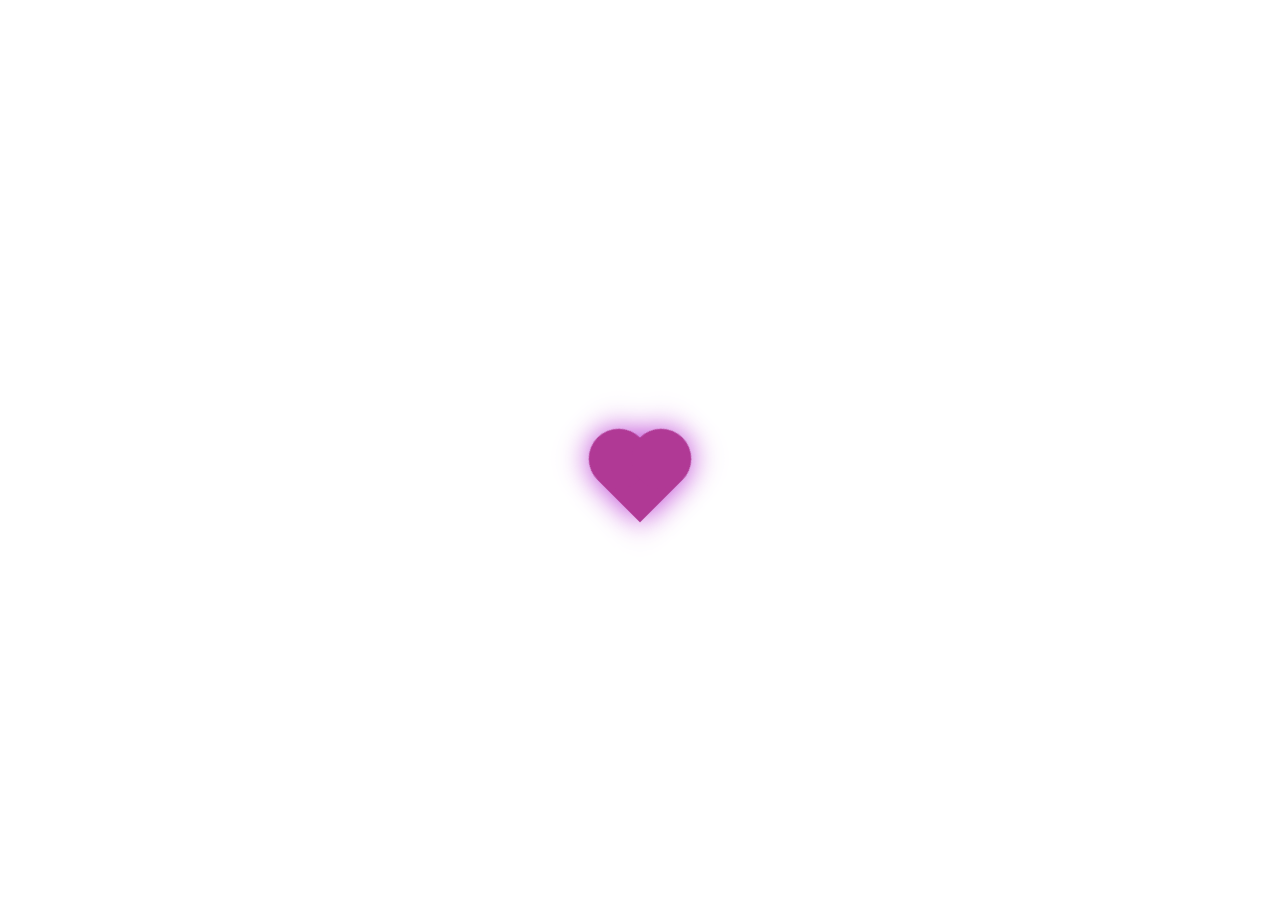
==== index.html @ 5df94319 "Add files via upload updated all files" ====
<!DOCTYPE html>
<html lang="en">
<head>
  <meta charset="UTF-8" />
  <meta name="viewport" content="width=device-width, initial-scale=1" />
  <title>Classic CSS Heart</title>
  <link rel="stylesheet" href="style.css" />
</head>
<body>

  <div class="big-heart"></div>

  <div id="rain"></div>

  <!-- <div class="floor"></div> -->

  <script src="script.js"></script>
</body>
</html>
---- style.css ----
html, body {
  margin: 0;
  padding: 0;
  height: auto;             /* no full 100% height */
  min-height: 100vh;        /* ensures it fills the viewport */
  overflow: hidden;
  background: radial-gradient(circle at top, white);
  font-family: system-ui, sans-serif;
  display: flex;
  justify-content: center;
  align-items: center;      /* vertically center the container */
}

/* === BIG CLASSIC HEART (smaller) === */
.big-heart {
  position: absolute;
  top: 50%;                /* slightly above center */
  left: 50%;
  width: 60px;            /* smaller desktop size */
  height: 60px;           /* square for perfect heart */
  background: #B03995;
  transform: translateX(-50%) rotate(-45deg);
  animation: pulse 3s ease-in-out infinite;
  filter: drop-shadow(0 0 15px #BB3DD4);
  z-index: 10;
}

.big-heart::before,
.big-heart::after {
  content: "";
  position: absolute;
  width: 60px;            /* match big heart size */
  height: 60px;           /* square for heart lobes */
  background: inherit;
  border-radius: 50%;
}

.big-heart::before {
  top: -30px;             /* half of height */
  left: 0;
}

.big-heart::after {
  top: 0;
  left: 30px;             /* half of width */
}

/* Pulse animation */
@keyframes pulse {
  0%, 100% { transform: translateX(-50%) rotate(-45deg) scale(1); }
  50%      { transform: translateX(-50%) rotate(-45deg) scale(1.08); }
}

/* === FALLING SMALL HEARTS (smaller) === */
#rain {
  position: absolute;
  width: 100%;
  height: 100%;
  pointer-events: none;
}

.heart {
  position: absolute;
  top: -20px;
  width: 10px;   /* smaller */
  height: 10px;  /* smaller */
  background: #B03995;
  transform: rotate(-45deg);
  filter: drop-shadow(0 0 4px #BB3DD4);
  animation: fall linear forwards;
}

.heart::before,
.heart::after {
  content: "";
  /* position: absolute; */
  width: 10px;
  height: 10px;
  background: inherit;
  border-radius: 50%;
}

.heart::before { top: -5px; left: 0; }
.heart::after { left: 5px; top: 0; }

@keyframes fall {
  to { transform: translateY(100vh) rotate(-45deg); opacity: 0; }
}

/* === FLOOR REFLECTION === */
/* .floor {
  position: absolute;
  bottom: 0;
  width: 100%;
  height: 120px;
  background: linear-gradient(to top, #B03995, transparent);
} */

/* === MEDIA QUERIES FOR MOBILE === */
@media (max-width: 768px) {
  /* Big heart - smaller for tablet */
  .big-heart { 
    position: absolute;
    top: 30%; 
    width: 12vw; 
    height: 12vw;
    
  }

  /* Pseudo-elements proportional to big heart */
  .big-heart::before, .big-heart::after { 
    width: 12vw;    /* match big heart size */
    height: 12vw;   /* square for perfect lobes */
  }
  .big-heart::before { 
    top: -6vw;      /* half of height */
  }
  .big-heart::after { 
    left: 6vw;      /* half of width */
  }

  /* Falling hearts smaller and proportional */
  .heart { 
    width: 1.5vw; 
    height: 1.5vw; 
  }
  .heart::before, .heart::after { 
    width: 1.5vw; 
    height: 1.5vw; 
  }
  .heart::before { top: -0.75vw; }   /* half of heart size */
  .heart::after { left: 0.75vw; }    /* half of heart size */

  /* Floor smaller for tablet */
  /* .floor { height: 12vh; } */
}

@media (max-width: 480px) {
  /* Bigger big heart for mobile */
  .big-heart { 
    position: absolute;
    top: 35%;            
    left: 50%;
    width: 10vw;          /* bigger than before */
    height: 10vw;         /* square for perfect heart */
    transform: translateX(-50%) rotate(-45deg);
  }

  .big-heart::before { 
    width: 10vw;
    height: 10vw;
    top: -5vw;           /* half of height */
    left: 0;
  }
  .big-heart::after { 
    width: 10vw;
    height: 10vw;
    top: 0;
    left: 5vw;           /* half of width */
  }

  /* Bigger falling hearts */
  .heart { 
    width: 0.8vw; 
    height: 0.8vw; 
  }
  .heart::before, .heart::after { 
    width: 0.8vw; 
    height: 0.8vw; 
  }
  .heart::before { top: -0.4vw; }   /* half of heart size */
  .heart::after { left: 0.4vw; }    /* half of heart size */

  /* Floor height slightly bigger */
  .floor { height: 12vh; }
}
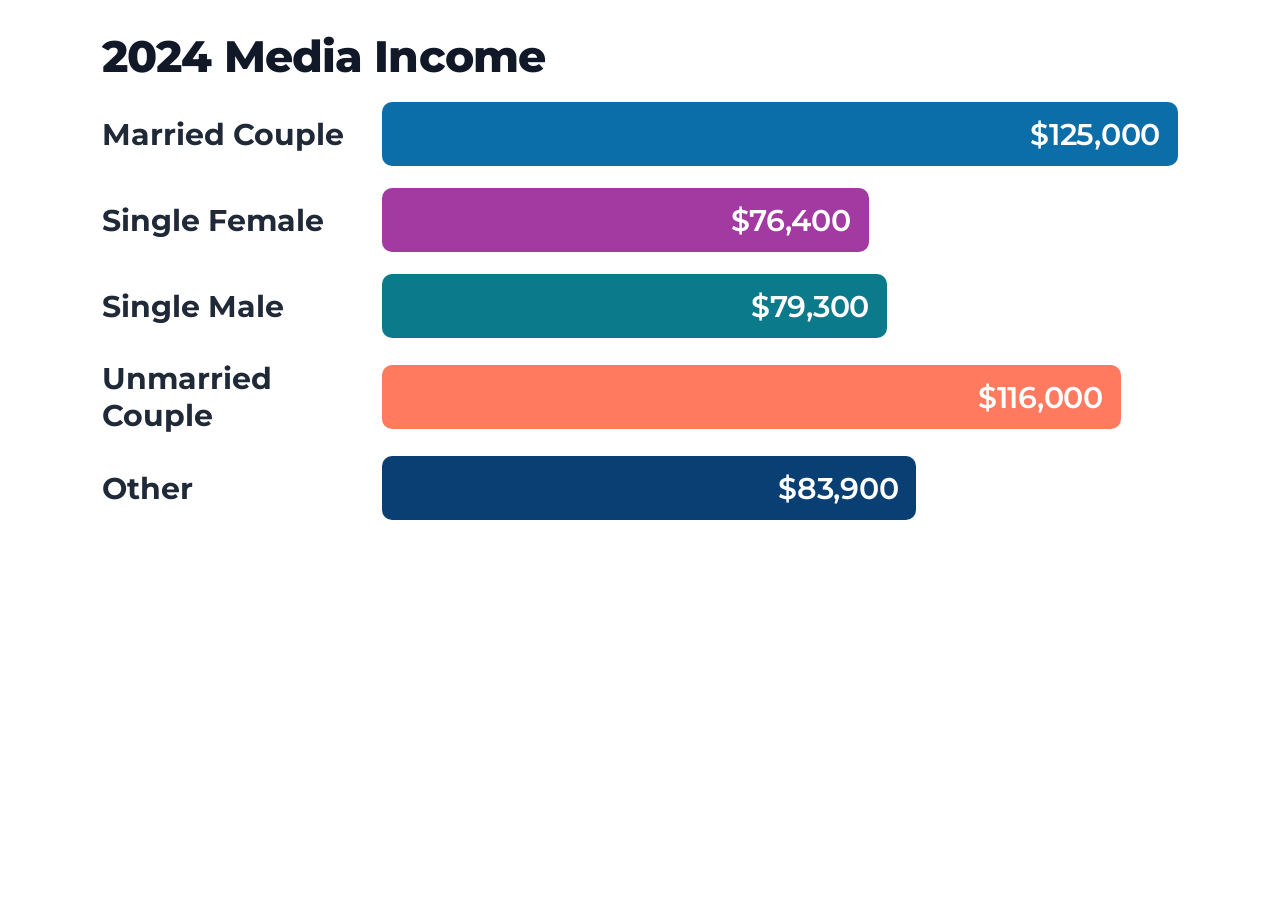
==== commit a06f4543: "Add files via upload" ====
--- a/index.html
+++ b/index.html
@@ -1,19 +1,66 @@
-<!DOCTYPE html>
+<!doctype html>
 <html lang="en">
 <head>
-  <meta charset="UTF-8" />
+  <meta charset="utf-8" />
   <meta name="viewport" content="width=device-width, initial-scale=1" />
-  <title>Classic CSS Heart</title>
+  <title>2024 Median Income</title>
+
+  <link rel="preconnect" href="https://fonts.googleapis.com">
+  <link rel="preconnect" href="https://fonts.gstatic.com" crossorigin>
+  <link href="https://fonts.googleapis.com/css2?family=Montserrat:wght@400;600;700;800&display=swap" rel="stylesheet">
   <link rel="stylesheet" href="style.css" />
+
 </head>
+
 <body>
+  <div class="wrap">
+    <h1>2024 Media Income</h1>
 
-  <div class="big-heart"></div>
+    <div class="row">
+      <div class="label">Married Couple</div>
+      <div class="barTrack">
+        <div class="bar bar--married" style="width: 100%;">
+          <span class="value">$125,000</span>
+        </div>
+      </div>
+    </div>
 
-  <div id="rain"></div>
+    <div class="row">
+      <div class="label">Single Female</div>
+      <div class="barTrack">
+        <div class="bar bar--female" style="width: 61.12%;">
+          <span class="value">$76,400</span>
+        </div>
+      </div>
+    </div>
 
-  <!-- <div class="floor"></div> -->
+    <div class="row">
+      <div class="label">Single Male</div>
+      <div class="barTrack">
+        <div class="bar bar--male" style="width: 63.44%;">
+          <span class="value">$79,300</span>
+        </div>
+      </div>
+    </div>
 
-  <script src="script.js"></script>
+    <div class="row">
+      <div class="label">Unmarried Couple</div>
+      <div class="barTrack">
+        <div class="bar bar--unmarried" style="width: 92.8%;">
+          <span class="value">$116,000</span>
+        </div>
+      </div>
+    </div>
+
+    <div class="row">
+      <div class="label">Other</div>
+      <div class="barTrack">
+        <div class="bar bar--other" style="width: 67.12%;">
+          <span class="value">$83,900</span>
+        </div>
+      </div>
+    </div>
+
+  </div>
 </body>
-</html>
+</html>
--- a/style.css
+++ b/style.css
@@ -1,177 +1,96 @@
-html, body {
-  margin: 0;
-  padding: 0;
-  height: auto;             /* no full 100% height */
-  min-height: 100vh;        /* ensures it fills the viewport */
-  overflow: hidden;
-  background: radial-gradient(circle at top, white);
-  font-family: system-ui, sans-serif;
-  display: flex;
-  justify-content: center;
-  align-items: center;      /* vertically center the container */
+:root{
+  --bg:#ffffff;
+  --text:#111827;
+
+  /* bar colors (tweak as you like) */
+  --c-married:#0b6ea8;     /* blue */
+  --c-female:#a33aa2;      /* purple */
+  --c-male:#0b7a8a;        /* teal */
+  --c-unmarried:#ff7a5e;   /* coral */
+  --c-other:#0a3f73;       /* dark blue */
+
+  /* sizing */
+  --bar-h: 64px;
+  --radius: 10px;
+  --container-max: 1120px;
 }
 
-/* === BIG CLASSIC HEART (smaller) === */
-.big-heart {
-  position: absolute;
-  top: 50%;                /* slightly above center */
-  left: 50%;
-  width: 60px;            /* smaller desktop size */
-  height: 60px;           /* square for perfect heart */
-  background: #B03995;
-  transform: translateX(-50%) rotate(-45deg);
-  animation: pulse 3s ease-in-out infinite;
-  filter: drop-shadow(0 0 15px #BB3DD4);
-  z-index: 10;
+*{ box-sizing:border-box; }
+
+body{
+  margin:0;
+  font-family: "Montserrat", system-ui, -apple-system, Segoe UI, Roboto, Helvetica, Arial, "Apple Color Emoji","Segoe UI Emoji";
+  background: var(--bg);
+  color: var(--text);
 }
 
-.big-heart::before,
-.big-heart::after {
-  content: "";
-  position: absolute;
-  width: 60px;            /* match big heart size */
-  height: 60px;           /* square for heart lobes */
-  background: inherit;
-  border-radius: 50%;
+.wrap{
+  max-width: var(--container-max);
+  margin: 32px auto 48px;
+  padding: 0 22px;
 }
 
-.big-heart::before {
-  top: -30px;             /* half of height */
-  left: 0;
+h1{
+  margin: 0 0 22px;
+  font-size: 44px;
+  line-height: 1.1;
+  font-weight: 800;
+  letter-spacing: -0.02em;
 }
 
-.big-heart::after {
-  top: 0;
-  left: 30px;             /* half of width */
+.row{
+  display:grid;
+  grid-template-columns: 260px 1fr;
+  gap: 20px;
+  align-items: center;
+  margin: 22px 0;
 }
 
-/* Pulse animation */
-@keyframes pulse {
-  0%, 100% { transform: translateX(-50%) rotate(-45deg) scale(1); }
-  50%      { transform: translateX(-50%) rotate(-45deg) scale(1.08); }
+.label{
+  font-size: 30px;
+  font-weight: 700;
+  color: #1f2937;
 }
 
-/* === FALLING SMALL HEARTS (smaller) === */
-#rain {
-  position: absolute;
-  width: 100%;
-  height: 100%;
-  pointer-events: none;
+.barTrack{
+  width:100%;
+  height: var(--bar-h);
+  border-radius: var(--radius);
 }
 
-.heart {
-  position: absolute;
-  top: -20px;
-  width: 10px;   /* smaller */
-  height: 10px;  /* smaller */
-  background: #B03995;
-  transform: rotate(-45deg);
-  filter: drop-shadow(0 0 4px #BB3DD4);
-  animation: fall linear forwards;
+.bar{
+  height: 100%;
+  border-radius: var(--radius);
+  display:flex;
+  align-items:center;
+  justify-content:flex-end;
+  padding-right: 18px;
+  min-width: 140px; /* keeps value readable on small widths */
 }
 
-.heart::before,
-.heart::after {
-  content: "";
-  /* position: absolute; */
-  width: 10px;
-  height: 10px;
-  background: inherit;
-  border-radius: 50%;
+.value{
+  color: #fff;
+  font-size: 30px;
+  font-weight: 600;
+  letter-spacing: -0.01em;
+  white-space: nowrap;
 }
 
-.heart::before { top: -5px; left: 0; }
-.heart::after { left: 5px; top: 0; }
+/* colors */
+.bar--married{ background: var(--c-married); }
+.bar--female{ background: var(--c-female); }
+.bar--male{ background: var(--c-male); }
+.bar--unmarried{ background: var(--c-unmarried); }
+.bar--other{ background: var(--c-other); }
 
-@keyframes fall {
-  to { transform: translateY(100vh) rotate(-45deg); opacity: 0; }
-}
-
-/* === FLOOR REFLECTION === */
-/* .floor {
-  position: absolute;
-  bottom: 0;
-  width: 100%;
-  height: 120px;
-  background: linear-gradient(to top, #B03995, transparent);
-} */
-
-/* === MEDIA QUERIES FOR MOBILE === */
-@media (max-width: 768px) {
-  /* Big heart - smaller for tablet */
-  .big-heart { 
-    position: absolute;
-    top: 30%; 
-    width: 12vw; 
-    height: 12vw;
-    
+/* responsive */
+@media (max-width: 820px){
+  h1{ font-size: 36px; }
+  .row{
+    grid-template-columns: 1fr;
+    gap: 10px;
   }
-
-  /* Pseudo-elements proportional to big heart */
-  .big-heart::before, .big-heart::after { 
-    width: 12vw;    /* match big heart size */
-    height: 12vw;   /* square for perfect lobes */
-  }
-  .big-heart::before { 
-    top: -6vw;      /* half of height */
-  }
-  .big-heart::after { 
-    left: 6vw;      /* half of width */
-  }
-
-  /* Falling hearts smaller and proportional */
-  .heart { 
-    width: 1.5vw; 
-    height: 1.5vw; 
-  }
-  .heart::before, .heart::after { 
-    width: 1.5vw; 
-    height: 1.5vw; 
-  }
-  .heart::before { top: -0.75vw; }   /* half of heart size */
-  .heart::after { left: 0.75vw; }    /* half of heart size */
-
-  /* Floor smaller for tablet */
-  /* .floor { height: 12vh; } */
-}
-
-@media (max-width: 480px) {
-  /* Bigger big heart for mobile */
-  .big-heart { 
-    position: absolute;
-    top: 35%;            
-    left: 50%;
-    width: 10vw;          /* bigger than before */
-    height: 10vw;         /* square for perfect heart */
-    transform: translateX(-50%) rotate(-45deg);
-  }
-
-  .big-heart::before { 
-    width: 10vw;
-    height: 10vw;
-    top: -5vw;           /* half of height */
-    left: 0;
-  }
-  .big-heart::after { 
-    width: 10vw;
-    height: 10vw;
-    top: 0;
-    left: 5vw;           /* half of width */
-  }
-
-  /* Bigger falling hearts */
-  .heart { 
-    width: 0.8vw; 
-    height: 0.8vw; 
-  }
-  .heart::before, .heart::after { 
-    width: 0.8vw; 
-    height: 0.8vw; 
-  }
-  .heart::before { top: -0.4vw; }   /* half of heart size */
-  .heart::after { left: 0.4vw; }    /* half of heart size */
-
-  /* Floor height slightly bigger */
-  .floor { height: 12vh; }
-}
-
+  .label{ font-size: 22px; }
+  .value{ font-size: 22px; }
+  :root{ --bar-h: 54px; }
+}
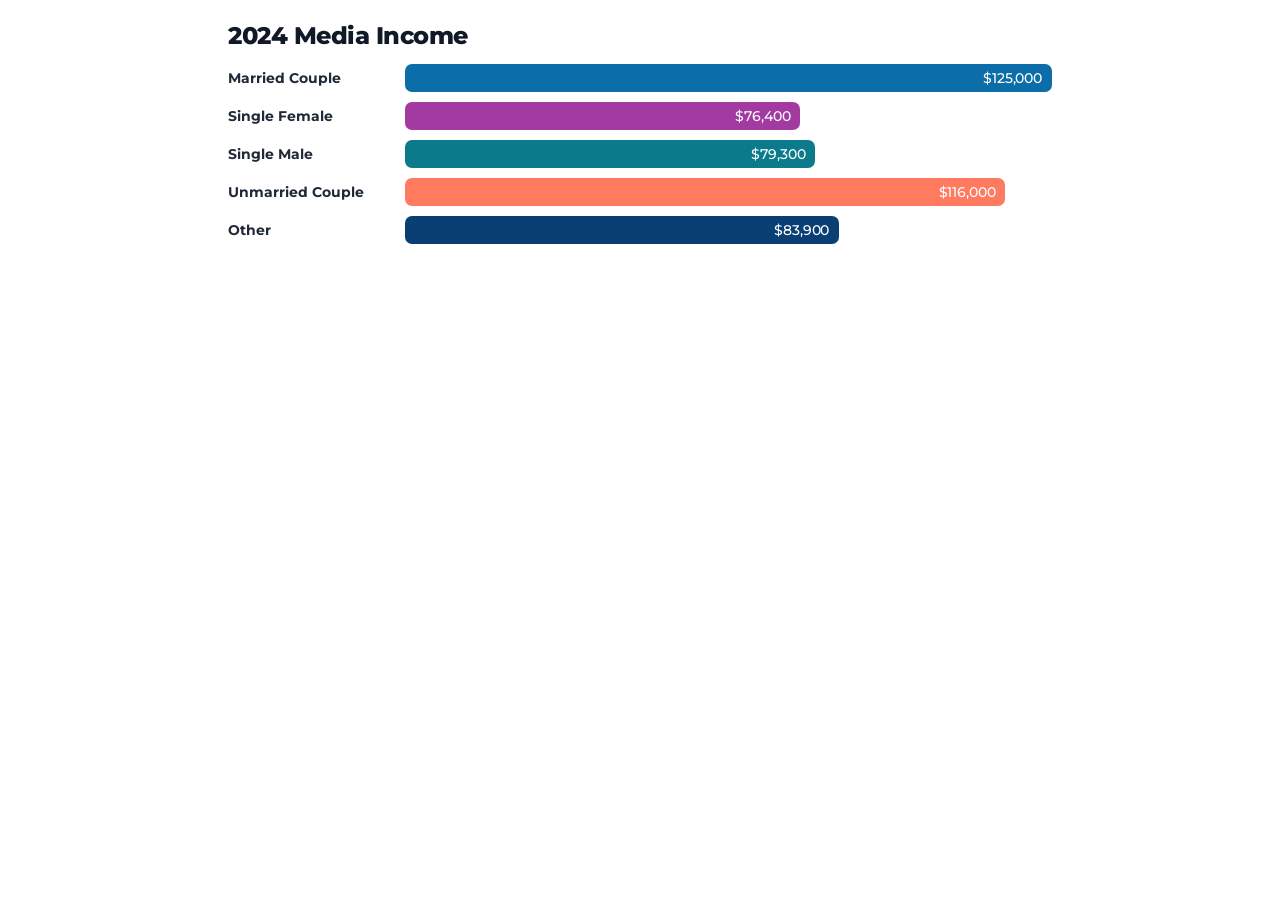
==== commit 029ab75a: "Add files via upload" ====
--- a/index.html
+++ b/index.html
@@ -5,11 +5,12 @@
   <meta name="viewport" content="width=device-width, initial-scale=1" />
   <title>2024 Median Income</title>
 
+  <!-- Montserrat -->
   <link rel="preconnect" href="https://fonts.googleapis.com">
   <link rel="preconnect" href="https://fonts.gstatic.com" crossorigin>
   <link href="https://fonts.googleapis.com/css2?family=Montserrat:wght@400;600;700;800&display=swap" rel="stylesheet">
+
   <link rel="stylesheet" href="style.css" />
-
 </head>
 
 <body>
--- a/style.css
+++ b/style.css
@@ -2,17 +2,17 @@
   --bg:#ffffff;
   --text:#111827;
 
-  /* bar colors (tweak as you like) */
-  --c-married:#0b6ea8;     /* blue */
-  --c-female:#a33aa2;      /* purple */
-  --c-male:#0b7a8a;        /* teal */
-  --c-unmarried:#ff7a5e;   /* coral */
-  --c-other:#0a3f73;       /* dark blue */
+  /* bar colors */
+  --c-married:#0b6ea8;
+  --c-female:#a33aa2;
+  --c-male:#0b7a8a;
+  --c-unmarried:#ff7a5e;
+  --c-other:#0a3f73;
 
-  /* sizing */
-  --bar-h: 64px;
-  --radius: 10px;
-  --container-max: 1120px;
+  /* sizing (much smaller) */
+  --bar-h: 28px;
+  --radius: 7px;
+  --container-max: 860px;
 }
 
 *{ box-sizing:border-box; }
@@ -26,28 +26,28 @@
 
 .wrap{
   max-width: var(--container-max);
-  margin: 32px auto 48px;
-  padding: 0 22px;
+  margin: 22px auto 34px;
+  padding: 0 18px;
 }
 
 h1{
-  margin: 0 0 22px;
-  font-size: 44px;
-  line-height: 1.1;
+  margin: 0 0 14px;
+  font-size: 24px;
+  line-height: 1.15;
   font-weight: 800;
   letter-spacing: -0.02em;
 }
 
 .row{
   display:grid;
-  grid-template-columns: 260px 1fr;
-  gap: 20px;
+  grid-template-columns: 165px 1fr;
+  gap: 12px;
   align-items: center;
-  margin: 22px 0;
+  margin: 10px 0;
 }
 
 .label{
-  font-size: 30px;
+  font-size: 14px;
   font-weight: 700;
   color: #1f2937;
 }
@@ -64,14 +64,14 @@
   display:flex;
   align-items:center;
   justify-content:flex-end;
-  padding-right: 18px;
-  min-width: 140px; /* keeps value readable on small widths */
+  padding-right: 10px;
+  min-width: 96px;
 }
 
 .value{
   color: #fff;
-  font-size: 30px;
-  font-weight: 600;
+  font-size: 14px;
+  font-weight: 500;
   letter-spacing: -0.01em;
   white-space: nowrap;
 }
@@ -85,12 +85,16 @@
 
 /* responsive */
 @media (max-width: 820px){
-  h1{ font-size: 36px; }
+  h1{ font-size: 20px; }
+
   .row{
     grid-template-columns: 1fr;
-    gap: 10px;
+    gap: 8px;
+    margin: 10px 0;
   }
-  .label{ font-size: 22px; }
-  .value{ font-size: 22px; }
-  :root{ --bar-h: 54px; }
+
+  .label{ font-size: 13px; }
+  .value{ font-size: 13px; }
+
+  :root{ --bar-h: 26px; }
 }
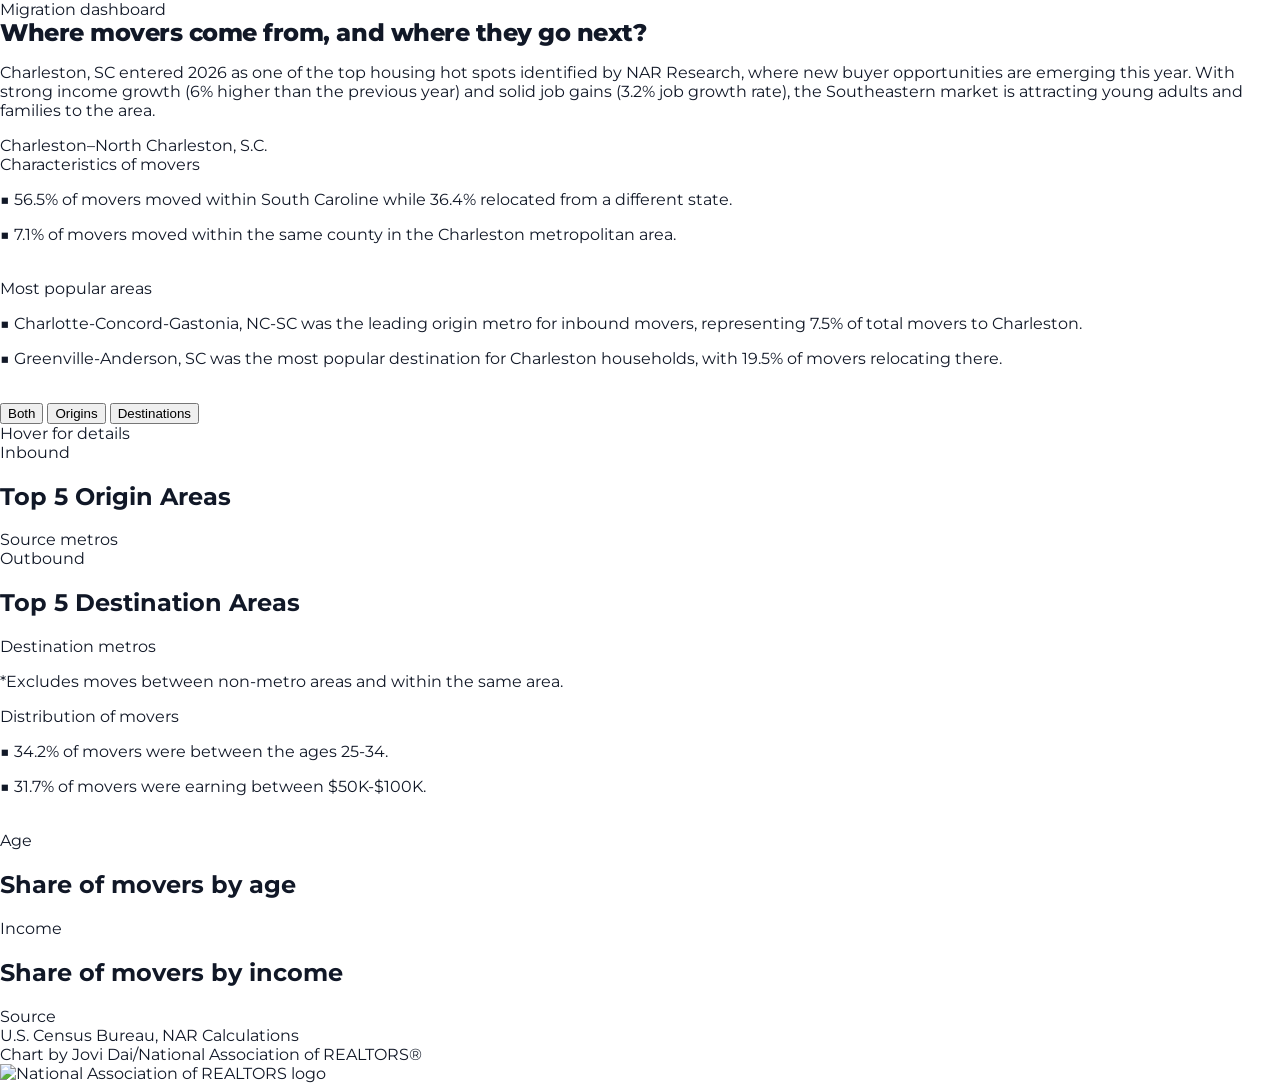
==== commit 3d0a251f: "upload v.1 files" ====
--- a/index.html
+++ b/index.html
@@ -1,67 +1,159 @@
-<!doctype html>
+<!DOCTYPE html>
 <html lang="en">
 <head>
-  <meta charset="utf-8" />
-  <meta name="viewport" content="width=device-width, initial-scale=1" />
-  <title>2024 Median Income</title>
+  <meta charset="UTF-8" />
+  <meta name="viewport" content="width=device-width, initial-scale=1.0" />
+  <title>Migration Trends</title>
 
-  <!-- Montserrat -->
   <link rel="preconnect" href="https://fonts.googleapis.com">
   <link rel="preconnect" href="https://fonts.gstatic.com" crossorigin>
-  <link href="https://fonts.googleapis.com/css2?family=Montserrat:wght@400;600;700;800&display=swap" rel="stylesheet">
+  <link
+    href="https://fonts.googleapis.com/css2?family=Montserrat:wght@400;500;600;700;800;900&display=swap"
+    rel="stylesheet"
+  />
 
+  <script src="https://d3js.org/d3.v7.min.js"></script>
   <link rel="stylesheet" href="style.css" />
 </head>
+<body>
+  <div class="embed-shell">
+    <header class="hero">
+      <div class="hero-inner">
+        <div class="eyebrow">Migration dashboard</div>
+        <h1 class="headline">Where movers come from, and where they go next?</h1>
+        <p class="dek">
+          Charleston, SC entered 2026 as one of the top housing hot spots identified by NAR Research, where new buyer opportunities are emerging this year. With strong income growth (6% higher than the previous year) and solid job gains (3.2% job growth rate), the Southeastern market is attracting young adults and families to the area.
+        </p>
 
-<body>
-  <div class="wrap">
-    <h1>2024 Media Income</h1>
-
-    <div class="row">
-      <div class="label">Married Couple</div>
-      <div class="barTrack">
-        <div class="bar bar--married" style="width: 100%;">
-          <span class="value">$125,000</span>
+        <div class="hero-meta">
+          <div class="location-pill">
+            <span class="location-dot"></span>
+            Charleston–North Charleston, S.C.
+          </div>
+          <!-- <div class="updated-line">Built with HTML, CSS and D3.js</div> -->
         </div>
       </div>
-    </div>
+    </header>
 
-    <div class="row">
-      <div class="label">Single Female</div>
-      <div class="barTrack">
-        <div class="bar bar--female" style="width: 61.12%;">
-          <span class="value">$76,400</span>
+    <main class="content">
+      <section class="section">
+        <div class="section-header">
+          <span class="section-title">Characteristics of movers</span>
+          <span class="section-rule"></span>
         </div>
-      </div>
-    </div>
+        <p class="dek">■ 56.5% of movers moved within South Caroline while 36.4% relocated from a different state.
+        </p>
+        <p class="dek">■ 7.1% of movers moved within the same county in the Charleston metropolitan area.</p>
+        <br>
 
-    <div class="row">
-      <div class="label">Single Male</div>
-      <div class="barTrack">
-        <div class="bar bar--male" style="width: 63.44%;">
-          <span class="value">$79,300</span>
+        <div id="statsGrid" class="stats-grid"></div>
+      </section>
+
+      <section class="section">
+        <div class="section-header">
+          <span class="section-title">Most popular areas</span>
+          <span class="section-rule"></span>
         </div>
-      </div>
-    </div>
+        <p class="dek">■ Charlotte-Concord-Gastonia, NC-SC was the leading origin metro for inbound movers, representing 7.5% of total movers to Charleston.
+        </p>
+        <p class="dek">■ Greenville-Anderson, SC was the most popular destination for Charleston households, with 19.5% of movers relocating there.
+        </p>
+        <br>
 
-    <div class="row">
-      <div class="label">Unmarried Couple</div>
-      <div class="barTrack">
-        <div class="bar bar--unmarried" style="width: 92.8%;">
-          <span class="value">$116,000</span>
+        <div class="toolbar">
+          <div class="toolbar-left">
+            <button class="toggle-btn active" data-mode="both">Both</button>
+            <button class="toggle-btn" data-mode="origin">Origins</button>
+            <button class="toggle-btn" data-mode="destination">Destinations</button>
+          </div>
+          <div class="toolbar-right">Hover for details</div>
         </div>
-      </div>
-    </div>
 
-    <div class="row">
-      <div class="label">Other</div>
-      <div class="barTrack">
-        <div class="bar bar--other" style="width: 67.12%;">
-          <span class="value">$83,900</span>
+        <div class="popular-grid" id="popularGrid">
+          <article class="panel" id="originPanel">
+            <div class="panel-top">
+              <div>
+                <div class="panel-kicker">Inbound</div>
+                <h2 class="panel-title">Top 5 Origin Areas</h2>
+              </div>
+              <div class="panel-mini-note">Source metros</div>
+            </div>
+            <div id="originChart" class="chart-mount"></div>
+          </article>
+
+          <article class="panel" id="destinationPanel">
+            <div class="panel-top">
+              <div>
+                <div class="panel-kicker">Outbound</div>
+                <h2 class="panel-title">Top 5 Destination Areas</h2>
+              </div>
+              <div class="panel-mini-note">Destination metros</div>
+            </div>
+            <div id="destinationChart" class="chart-mount"></div>
+          </article>
         </div>
-      </div>
-    </div>
 
+        <p class="footnote">
+          *Excludes moves between non-metro areas and within the same area.
+        </p>
+      </section>
+
+      <section class="section">
+        <div class="section-header">
+          <span class="section-title">Distribution of movers</span>
+          <span class="section-rule"></span>
+        </div>
+        <p class="dek">■ 34.2% of movers were between the ages 25-34.
+        </p>
+        <p class="dek">■ 31.7% of movers were earning between $50K-$100K.
+        </p>
+        <br>
+
+        <div class="distribution-grid">
+          <article class="panel">
+            <div class="panel-top">
+              <div>
+                <div class="panel-kicker">Age</div>
+                <h2 class="panel-title">Share of movers by age</h2>
+              </div>
+            </div>
+            <div id="ageChart" class="chart-mount"></div>
+          </article>
+
+          <article class="panel">
+            <div class="panel-top">
+              <div>
+                <div class="panel-kicker">Income</div>
+                <h2 class="panel-title">Share of movers by income</h2>
+              </div>
+            </div>
+            <div id="incomeChart" class="chart-mount"></div>
+          </article>
+        </div>
+      </section>
+
+      <section class="source-block">
+        <div class="source-footer">
+          <div class="source-copy">
+            <div class="source-label">Source</div>
+            <div class="source-text">U.S. Census Bureau, NAR Calculations</div>
+            <div class="credit-text">Chart by Jovi Dai/National Association of REALTORS®</div>
+          </div>
+
+          <div class="source-logo-wrap">
+            <img
+              src="./Primary.png"
+              alt="National Association of REALTORS logo"
+              class="source-logo"
+            />
+          </div>
+        </div>
+      </section>
+    </main>
   </div>
+
+  <div id="tooltip" class="tooltip"></div>
+
+  <script src="script.js"></script>
 </body>
 </html>
